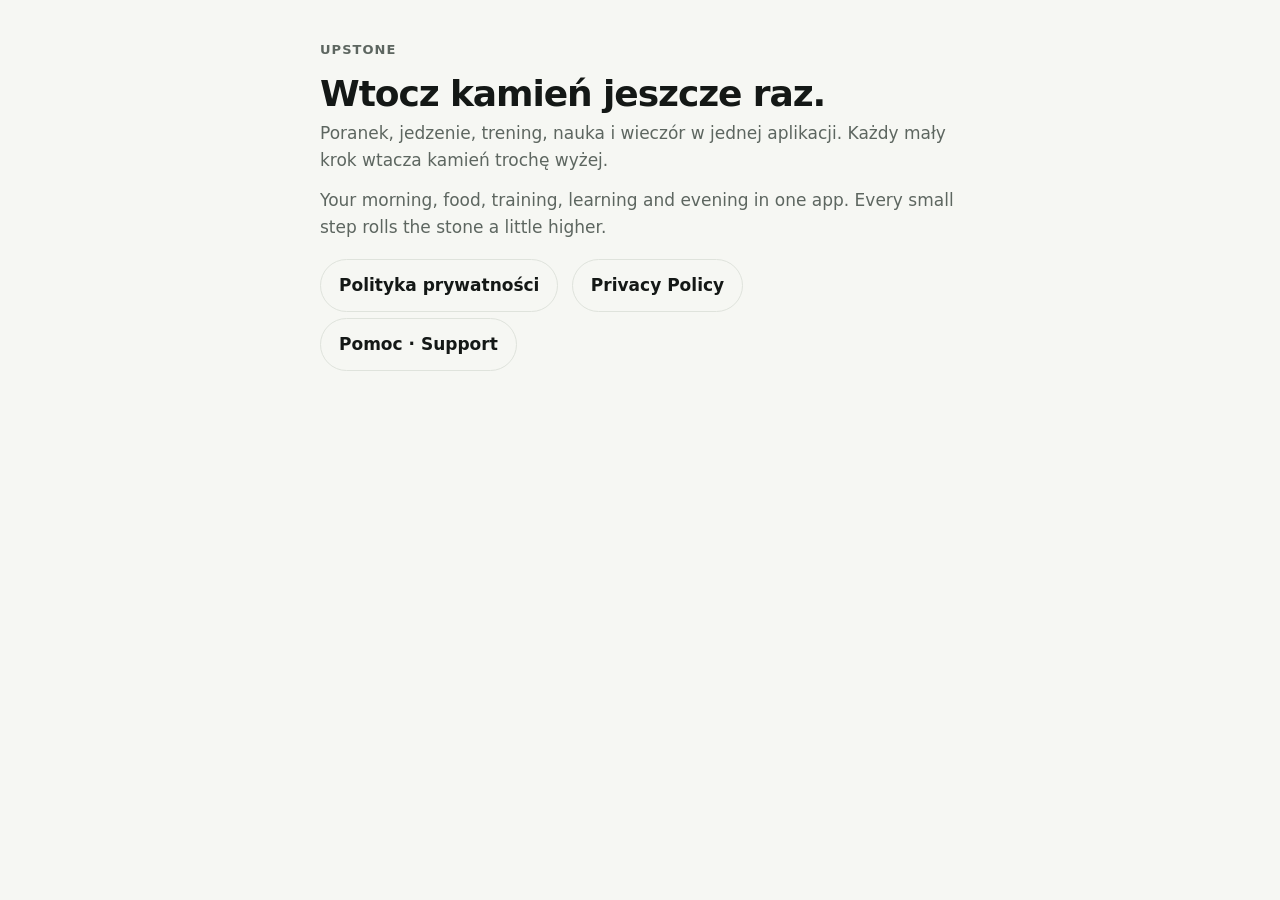
==== index.html @ 41b19d9f "Upstone: privacy policy and support pages" ====
<!doctype html>
<html lang="pl">
<head>
<meta charset="utf-8">
<meta name="viewport" content="width=device-width, initial-scale=1">
<title>Upstone</title>
<meta name="description" content="Upstone. Poranek, jedzenie, trening, nauka i wieczór w jednej aplikacji.">
<link rel="stylesheet" href="style.css">
</head>
<body>
<main>
<p class="eyebrow">Upstone</p>
<h1>Wtocz kamień jeszcze raz.</h1>
<p class="muted">Poranek, jedzenie, trening, nauka i wieczór w jednej aplikacji. Każdy mały krok wtacza kamień trochę wyżej.</p>
<p class="muted">Your morning, food, training, learning and evening in one app. Every small step rolls the stone a little higher.</p>
<p>
<a class="btn" href="prywatnosc.html">Polityka prywatności</a>
<a class="btn" href="privacy.html">Privacy Policy</a>
<a class="btn" href="support.html">Pomoc · Support</a>
</p>
</main>
</body>
</html>
---- style.css ----
:root{--bg:#0b0d0c;--text:#f2f4f0;--muted:#a3aba5;--hair:#262b28;--surface:#151917;--accent:#dfe9cd}
@media (prefers-color-scheme:light){:root{--bg:#f6f7f3;--text:#141816;--muted:#5d6660;--hair:#dfe3dc;--surface:#fff;--accent:#19372f}}
*{box-sizing:border-box}
html{-webkit-text-size-adjust:100%}
body{margin:0;background:var(--bg);color:var(--text);font:17px/1.6 system-ui,-apple-system,"Segoe UI",Roboto,sans-serif}
main{max-width:680px;margin:0 auto;padding:40px 20px 80px}
h1{font-size:36px;line-height:1.15;letter-spacing:-.03em;margin:8px 0 6px}
h2{font-size:21px;letter-spacing:-.01em;margin:36px 0 8px}
h3{font-size:16px;margin:22px 0 4px}
p{margin:0 0 12px}
ul{margin:0 0 12px;padding-left:20px}
li{margin:4px 0}
a{color:inherit;text-underline-offset:3px}
.muted{color:var(--muted)}
.eyebrow{font-size:13px;font-weight:700;letter-spacing:.08em;text-transform:uppercase;color:var(--muted)}
.eyebrow a{text-decoration:none}
.card{background:var(--surface);border:1px solid var(--hair);border-radius:20px;padding:18px 20px;margin:22px 0}
.card h2{margin-top:0}
.card ul{margin-bottom:0}
.btn{display:inline-block;margin:6px 8px 0 0;padding:12px 18px;border-radius:999px;border:1px solid var(--hair);text-decoration:none;font-weight:700}
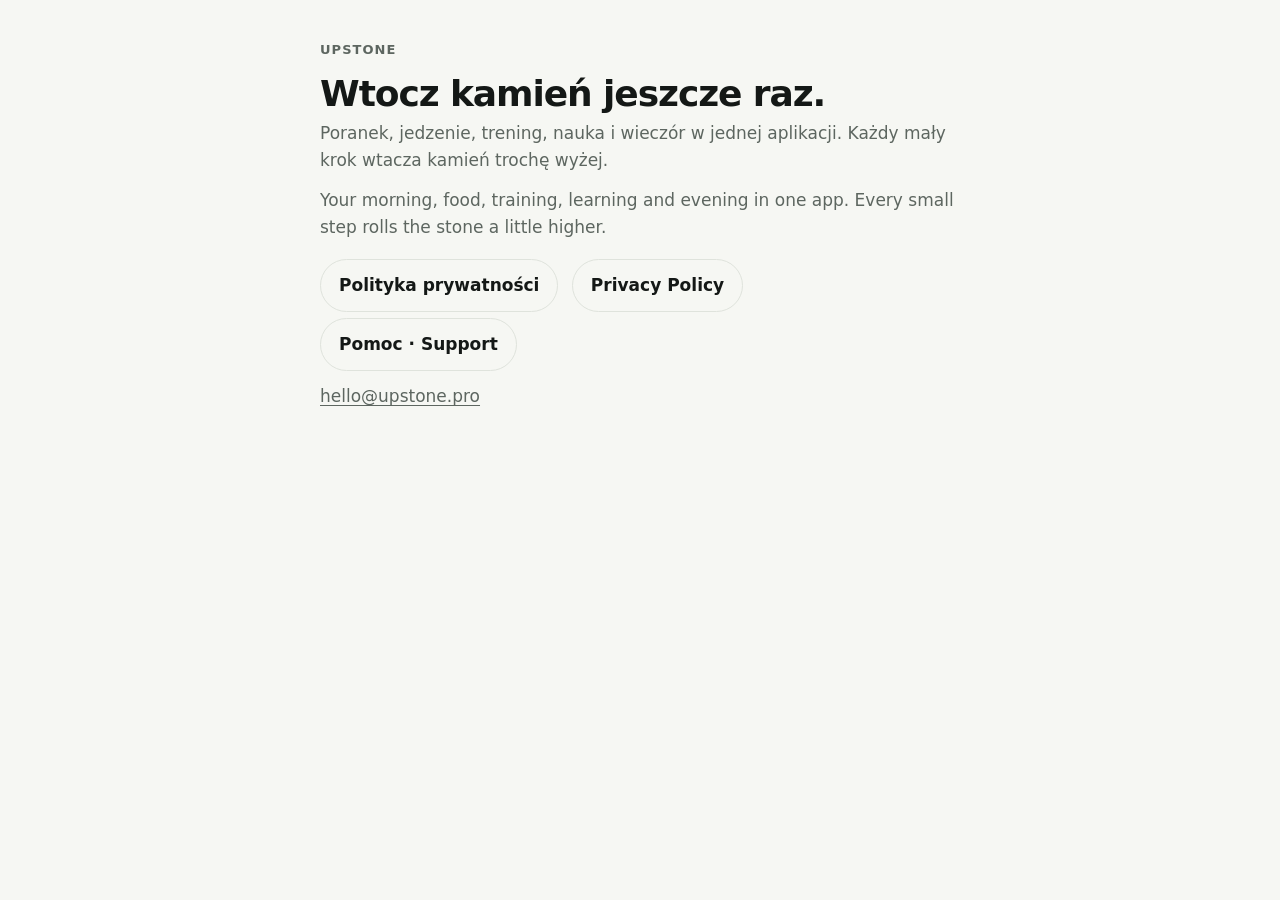
==== commit a1cc52dc: "Contact address hello@upstone.pro" ====
--- a/index.html
+++ b/index.html
@@ -18,6 +18,7 @@
 <a class="btn" href="privacy.html">Privacy Policy</a>
 <a class="btn" href="support.html">Pomoc · Support</a>
 </p>
+<p class="muted"><a href="mailto:hello@upstone.pro">hello@upstone.pro</a></p>
 </main>
 </body>
 </html>
